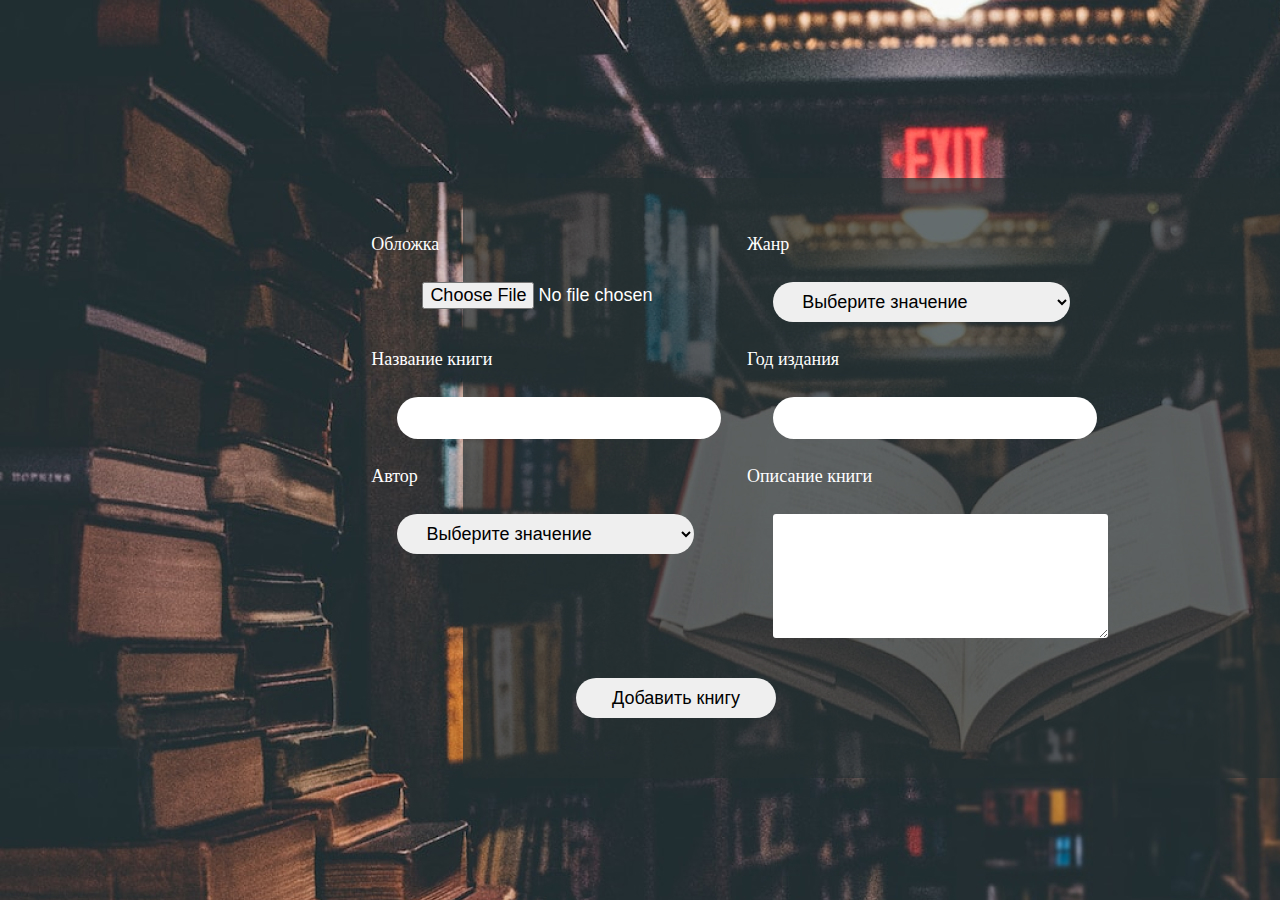
==== add.html @ 808e39e8 "16.11 update" ====
<!DOCTYPE html>
<html lang="en">

<head>
    <meta charset="UTF-8">
    <meta http-equiv="X-UA-Compatible" content="IE=edge">
    <meta name="viewport" content="width=device-width, initial-scale=1.0">
    <title>Document</title>
    <style>
        body {
            margin: 0;
            padding: 0;
            background: url("img/admin-back.jpg") no-repeat;
        }

        form {
            margin: 24vh 0 3vh 29vw;
            display: inline-flex;
        }

        form p{
            color: white;
        }

        form input, select {
            margin: 1vh 2vw;
            padding-left: 2vw;
            width: 297px;
            height: 40px;
            border-radius: 100px;
            border: none;
            font-size: 18px;
            outline: none;
        }

        form textarea{
            margin: 1vh 2vw;
            padding-left: 0.5vw;
            width: 327px;
            height: 120px;
            border-radius: 3px;
            border: none;
            font-size: 18px;
            outline: none;
        }
        button {
            text-align: center;
            width: 200px;
            height: 40px;
            margin-left: 45vw;
            border-radius: 100px;
            border: none;
            font-size: 18px;
        }

        form p {
            font-size: 18px;
        }
    </style>
    </style>
</head>

<body>
    <form action="/adminpanel.html">
        <div>
            <p>Обложка</p>
            <input type="file" style="color: white" required>
            <p>Название книги</p>
            <input type="text" required>
            <p>Автор</p>
            <select name="user_profile_color_2" required="required">
                <option value="">Выберите значение</option>
                <option value="1">Синий</option>
                <option value="2">Зеленый</option>
                <option value="3">Желтый</option>
                <option value="4">Красный</option>
                <option value="5">Оранжевый</option>
                <option value="6">Черный</option>
            </select>
        </div>
        <div>
            <p>Жанр</p>
            <select name="user_profile_color_2" required="required">
                <option value="">Выберите значение</option>
                <option value="1">Ужасы</option>
                <option value="2">Роман</option>
                <option value="3">Фэнтези</option>
                <option value="4">Приключения</option>
                <option value="5">Обучение</option>
                <option value="6">Комикс</option>
            </select>
            <p>Год издания</p>
            <input type="text" required>
            <p>Описание книги</p>
            <textarea name="" id="" cols="30" rows="10" required></textarea>
        </div>
    </form>
    <button type="submit">Добавить книгу</button>

</body>

</html>
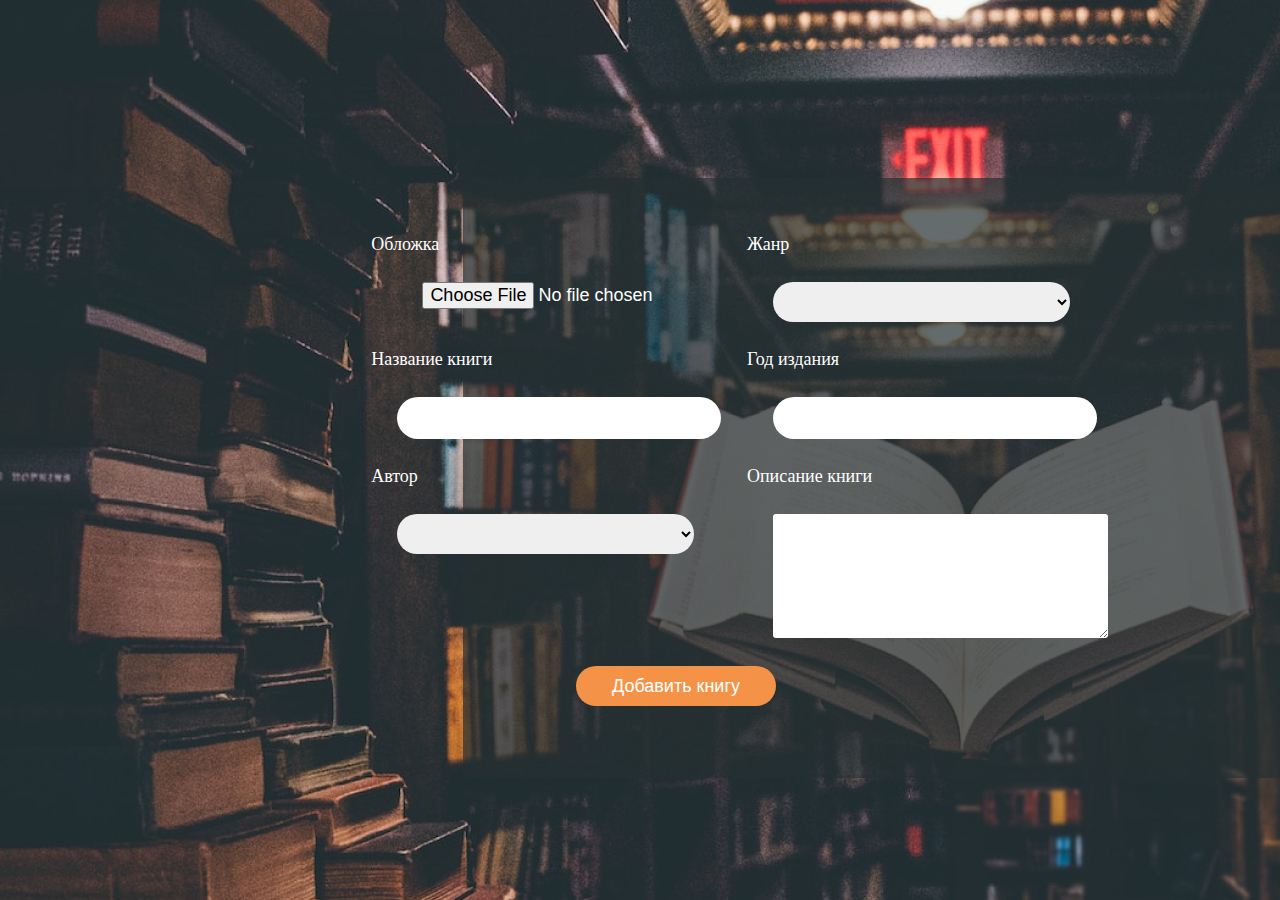
==== commit 59c9d087: "20.11 upd" ====
--- a/add.html
+++ b/add.html
@@ -45,12 +45,16 @@
         }
         button {
             text-align: center;
+            background-color: #F49347;
+            color: white;
             width: 200px;
             height: 40px;
-            margin-left: 45vw;
+            margin-left: 16vw;
+            margin-top: 50vh;
             border-radius: 100px;
             border: none;
             font-size: 18px;
+            position: absolute;
         }
 
         form p {
@@ -61,42 +65,32 @@
 </head>
 
 <body>
-    <form action="/adminpanel.html">
+    <form action="/foradd.php" method="post" enctype="multipart/form-data">
         <div>
             <p>Обложка</p>
-            <input type="file" style="color: white" required>
+            <input type="file" name="bookimage" style="color: white" required>
             <p>Название книги</p>
-            <input type="text" required>
+            <input type="text" name="name" required>
             <p>Автор</p>
-            <select name="user_profile_color_2" required="required">
-                <option value="">Выберите значение</option>
-                <option value="1">Синий</option>
-                <option value="2">Зеленый</option>
-                <option value="3">Желтый</option>
-                <option value="4">Красный</option>
-                <option value="5">Оранжевый</option>
-                <option value="6">Черный</option>
+            <select class="selected-author" required="required">
+
             </select>
         </div>
         <div>
             <p>Жанр</p>
-            <select name="user_profile_color_2" required="required">
-                <option value="">Выберите значение</option>
-                <option value="1">Ужасы</option>
-                <option value="2">Роман</option>
-                <option value="3">Фэнтези</option>
-                <option value="4">Приключения</option>
-                <option value="5">Обучение</option>
-                <option value="6">Комикс</option>
+            <select class="selected-genre" name="" required="required">
+
             </select>
             <p>Год издания</p>
-            <input type="text" required>
+            <input type="text" name="book_year" required>
             <p>Описание книги</p>
-            <textarea name="" id="" cols="30" rows="10" required></textarea>
+            <textarea name="script" cols="30" rows="10" required></textarea>
         </div>
+        <button type="submit">Добавить книгу</button>
     </form>
-    <button type="submit">Добавить книгу</button>
-
+    
+    
+    <script src="foradd.js"></script>
 </body>
 
 </html>